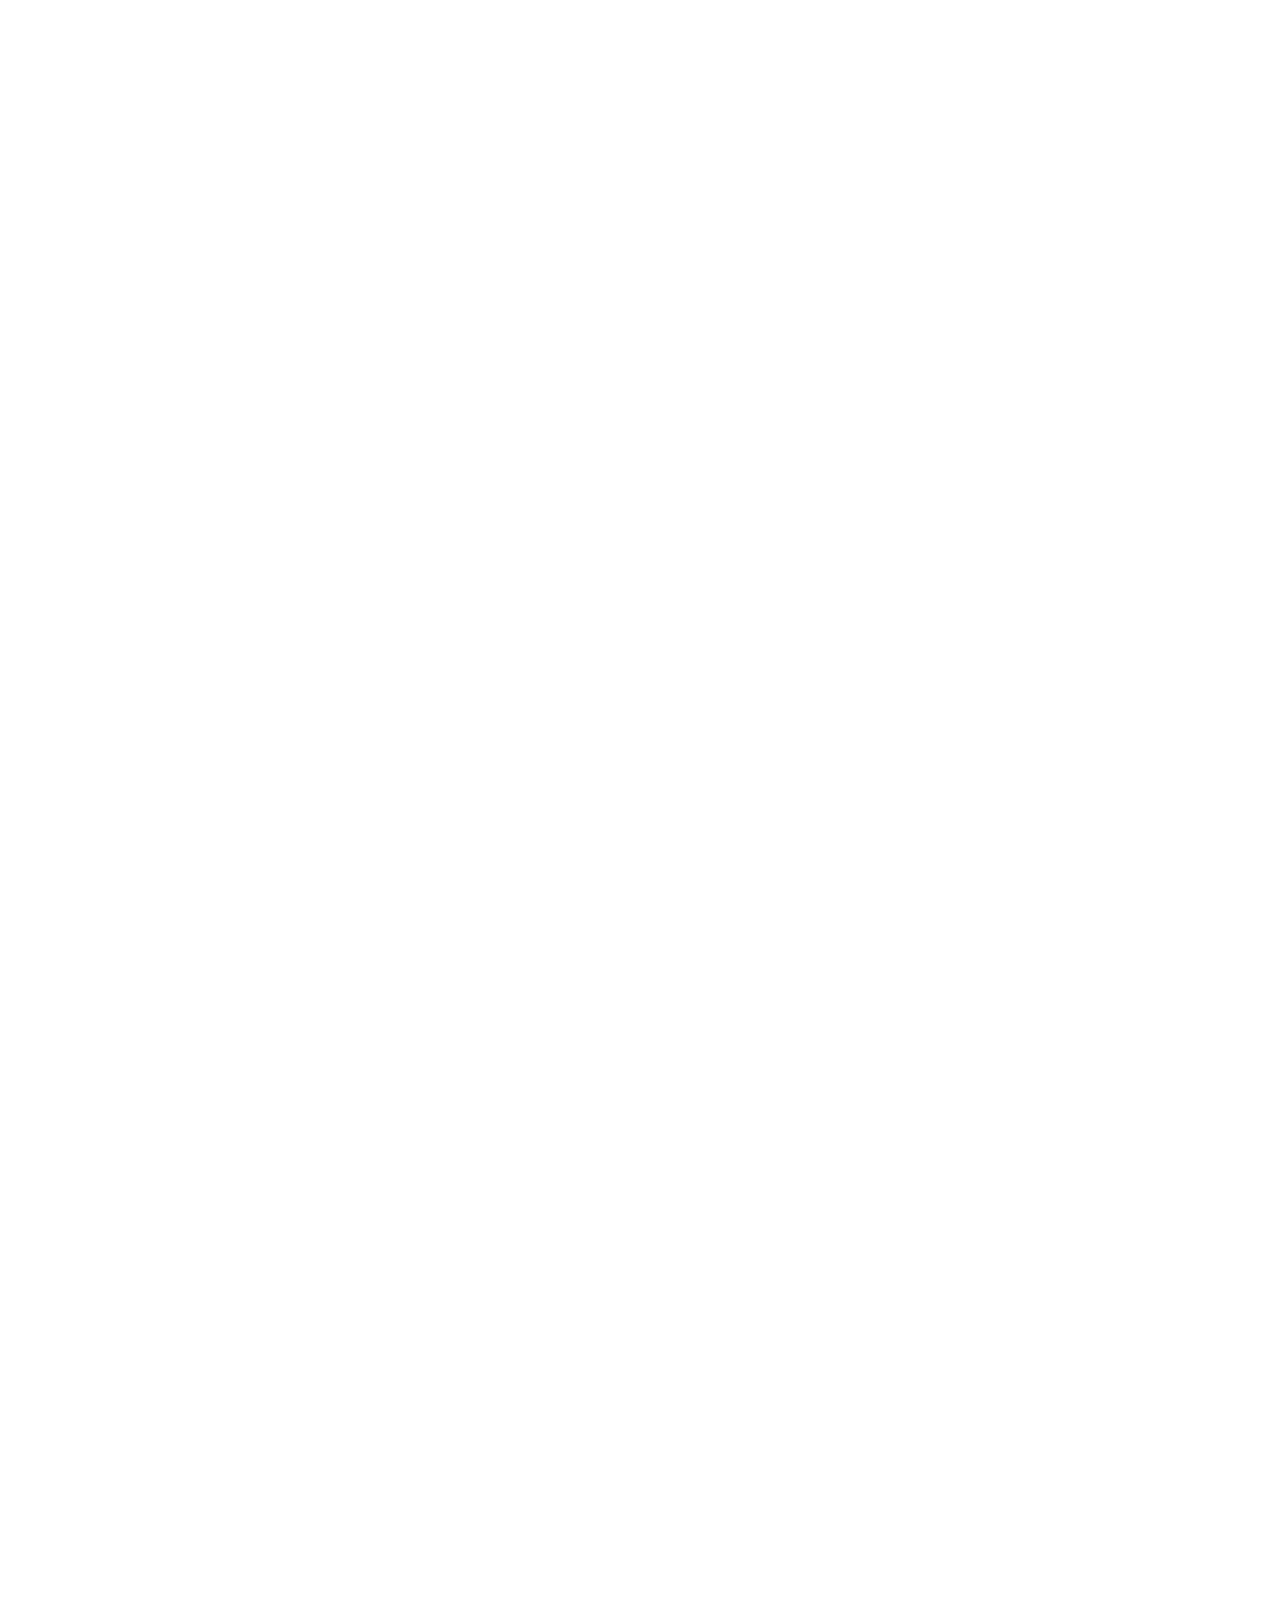
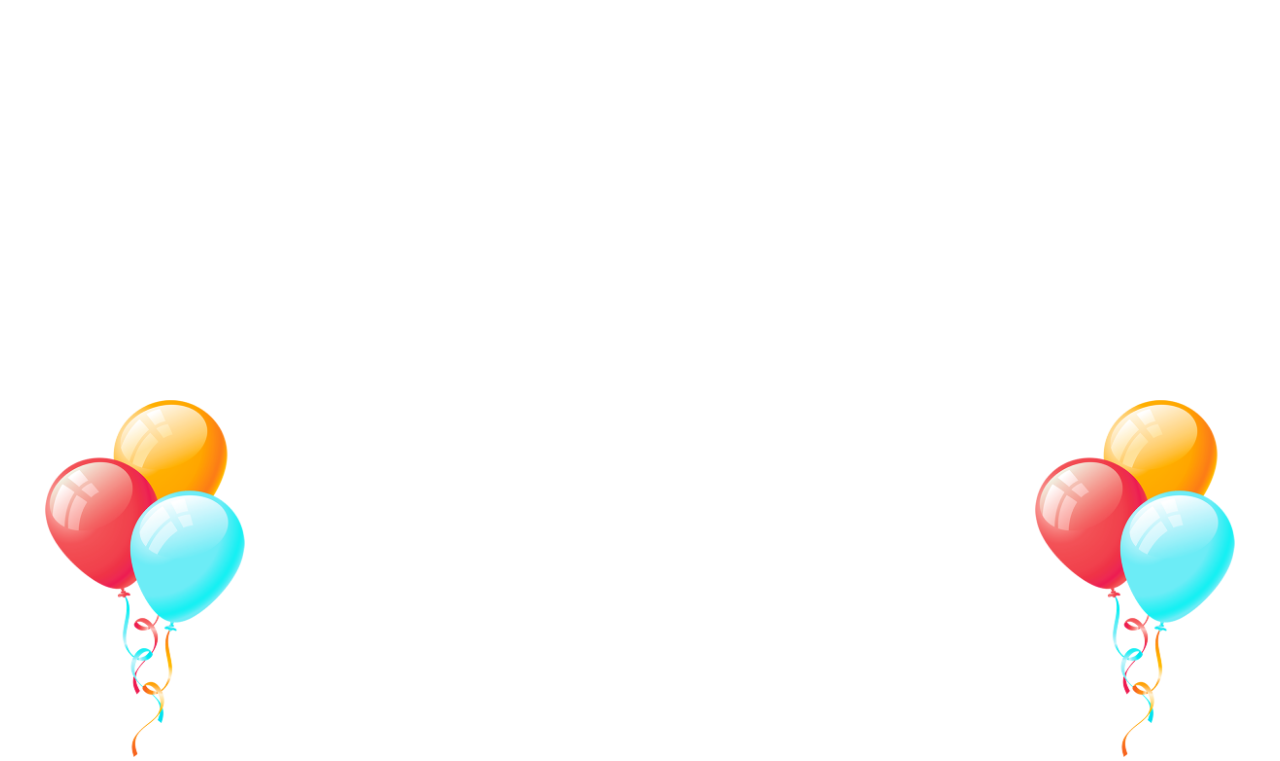
==== index.html @ 07f8ff9f "Add files via upload" ====
<!DOCTYPE html>
<html lang="ru">
<head>
    <meta charset="UTF-8">
    <meta http-equiv="X-UA-Compatible" content="IE=edge">
    <meta name="viewport" content="width=device-width, initial-scale=1.0">
    <link rel="stylesheet" href="css/main.css">
    <title>С Днём Рождения!</title>
</head>
<body>
<div class="wrapper">
    <div class="title"><div class="title-text">С Днём <br> Рождения!</div></div>
    <div class="balloons-wrapper">
    <div class="balloons balloons1" ><img src="img/kisspng-balloon-birthday-party-clip-art-cartoon-floating-balloons-5aa8c857df2f20.1392970715210107759142.png" alt=""></div>
    <div class="balloons balloons2"><img src="img/kisspng-balloon-birthday-party-clip-art-cartoon-floating-balloons-5aa8c857df2f20.1392970715210107759142.png" alt=""></div>
</div>
<div class="tort">
    <div class="tort-yarus tort-yagody-yarus-3"><img src="img/cake/tort-yagody-yarus-3.png" alt=""></div>
    <div class="tort-yarus tort-yarus-3"><img src="img/cake/tort-yarus-3.png" alt=""></div>
    <div class="tort-yarus tort-yagody-yarus-2"><img src="img/cake/tort-yagody-yarus-2.png" alt=""></div>
    <div class="tort-yarus tort-yarus-2"><img src="img/cake/tort-yarus-2.png" alt=""></div>
    <div class="tort-yarus tort-yagody-yarus-1"><img src="img/cake/tort-yagody-yarus-1.png" alt=""></div>
    <div class="tort-yarus tort-yarus-1"><img src="img/cake/tort-yarus-1.png" alt=""></div>

</div>
</div>
</body>
</html>
---- css/main.css ----
* {margin: 0;padding: 0;box-sizing: border-box;}
html, body {width: 100%; max-width: 100%; overflow: hidden !important;}
@import url('https://fonts.googleapis.com/css2?family=Marck+Script&display=swap');


.title {
    position: relative;
    font-size: 80px;
    font-family: 'Eralash 02', cursive;
    letter-spacing: 6px;
    text-align: center;
    color: #e55f00;
    top: 50px;
    left: 1000px;
    height: 300px;

    animation-name: title-text;
    animation-duration: 1.5s;
    animation-timing-function: cubic-bezier(1,-0.87,0.297,1.87);
    animation-iteration-count: 1;
    animation-fill-mode: forwards;
    animation-delay: 18s;
    
}

@keyframes title-text {
    0%{
        left: 1000px;
    }
    100% {
        left: 0;
    }
}

.balloons-wrapper {
    z-index: 50;
    padding: 0 45px;
    position: absolute;
    top: 2000px;

    animation-name: balloons;
    animation-duration: 6s;
    animation-timing-function: easy-out;
    animation-iteration-count: 1;
    animation-fill-mode: forwards;
    animation-delay: 17s;

    width: 100%;
    display: flex;
    justify-content: space-between;
}
/*.balloons1 { left: 0;}
.balloons2 { right: 0; transform: scaleX(-1) !important }*/

@keyframes balloons {
    0%{
        top: 2000px;
    }
    100% {
        top: 450px;
    }
}

.balloons img {
    width: 200px;
}

.tort {
    position: absolute;
    bottom: 40px;
    min-width: 100%;
    padding: 0px 40px;
    display: inline-block;
}

.tort .tort-yarus {
    display: flex;
    justify-content: center;
}

.tort-yarus {
    position: relative;
    animation-duration: 2.3s;
    animation-timing-function: easy-in;
    animation-iteration-count: 1;
    animation-fill-mode: forwards;
    bottom: 2000px}

.tort-yarus-1 {animation-name: tort-yarus-1; animation-delay: 2s;}
.tort-yagody-yarus-1 {margin-bottom:-100px; z-index: 4;animation-name: tort-yagody-yarus-1; animation-delay: 11s;}
.tort-yarus-2 {margin-bottom:-130px; z-index: 2;animation-name: tort-yarus-2; animation-delay: 5s;}
.tort-yagody-yarus-2 {margin-bottom:-40px; z-index: 5;animation-name: tort-yagody-yarus-2; animation-delay: 14s;}
.tort-yarus-3 {margin-bottom:-80px; z-index: 3;animation-name: tort-yarus-3; animation-delay: 8s;}
.tort-yagody-yarus-3 {margin-bottom:-50px; z-index: 6;animation-name: tort-yagody-yarus-3; animation-delay: 17s;}

.tort-yarus-1 img{max-width: 632px}
.tort-yagody-yarus-1 img {max-width: 566px;}
.tort-yarus-2 img{max-width: 458px;}
.tort-yagody-yarus-2 img {max-width: 430px;}
.tort-yarus-3 img{max-width: 364px;}
.tort-yagody-yarus-3 img {max-width: 278px;}

@keyframes tort-yarus-1 {0% {bottom: 2000px}  100% {bottom: 0px}}
@keyframes tort-yarus-2 {0% {bottom: 2000px}  100% {bottom: 0px}}
@keyframes tort-yarus-3 {0% {bottom: 2000px}  100% {bottom: 0px}}

@keyframes tort-yagody-yarus-1 {0% {bottom: 2000px}  100% {bottom: 0px}}
@keyframes tort-yagody-yarus-2 {0% {bottom: 2000px}  100% {bottom: 0px}}
@keyframes tort-yagody-yarus-3 {0% {bottom: 2000px}  100% {bottom: 0px}}
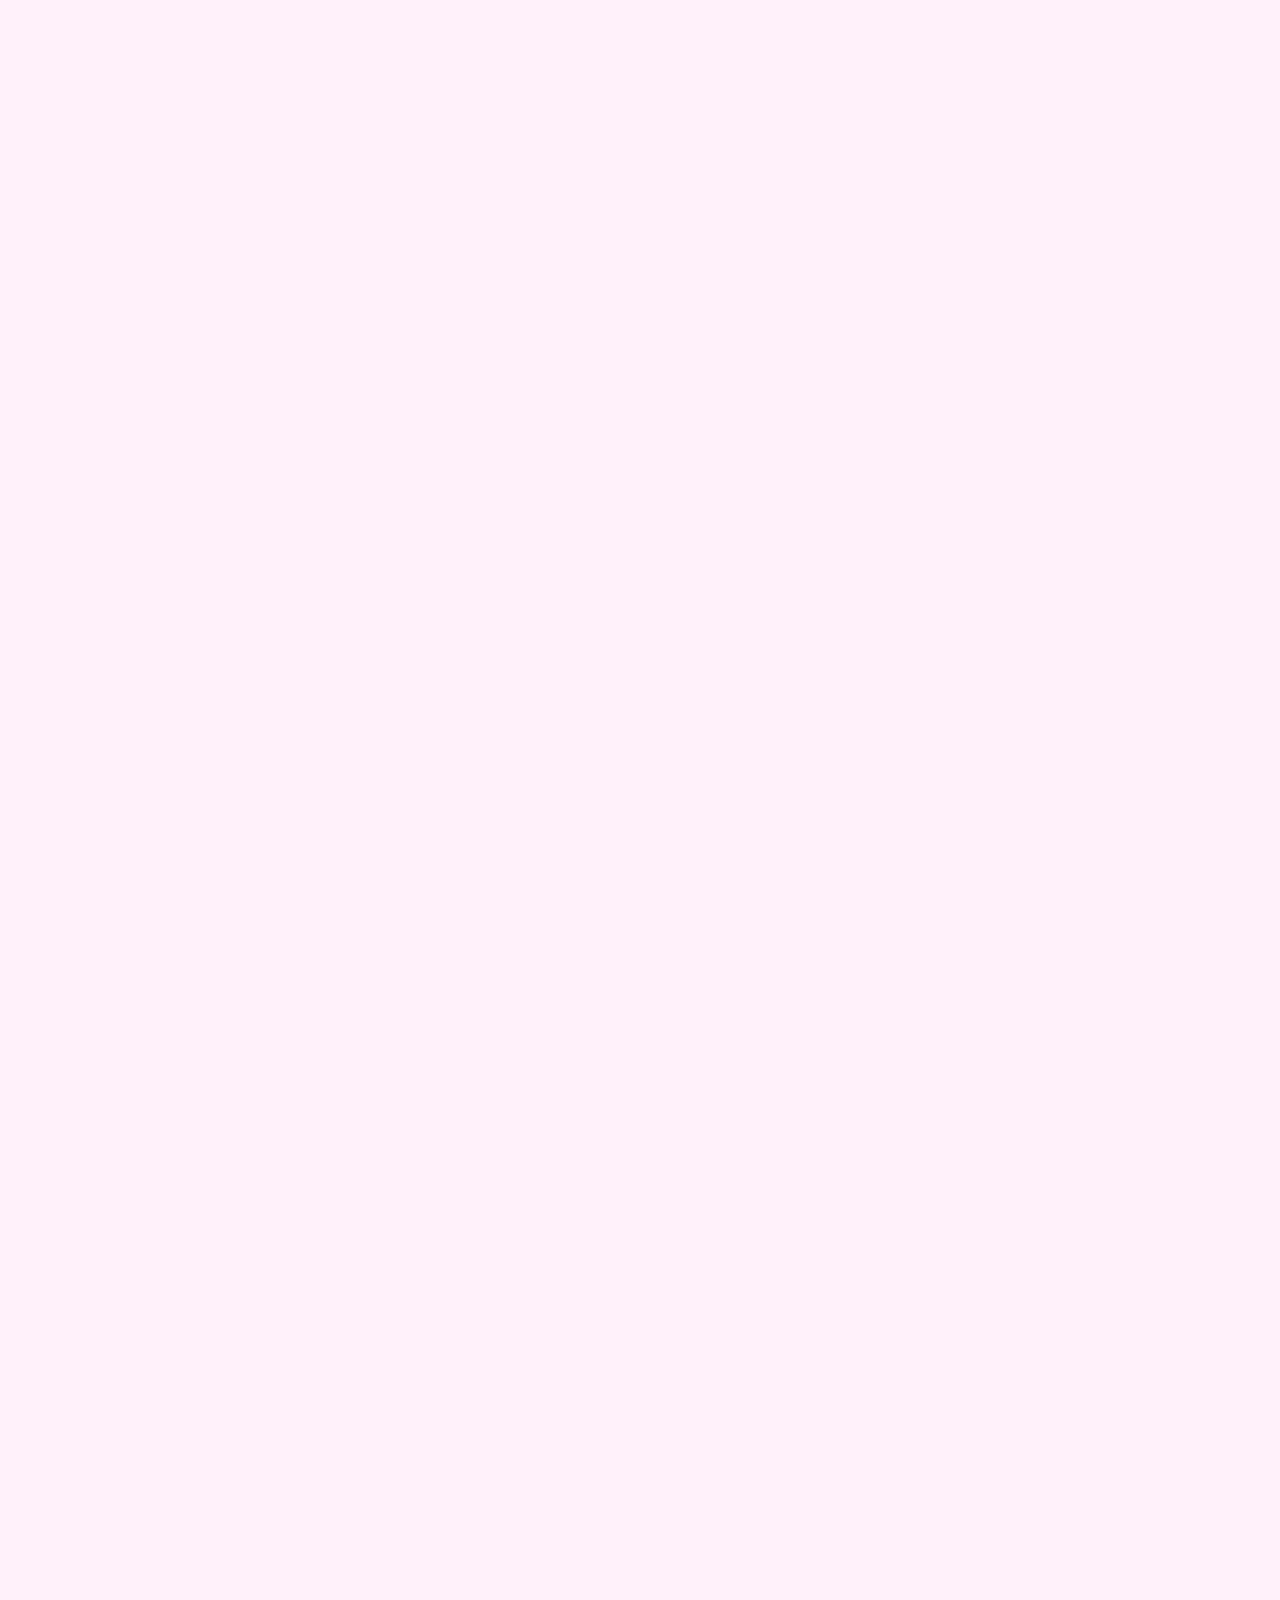
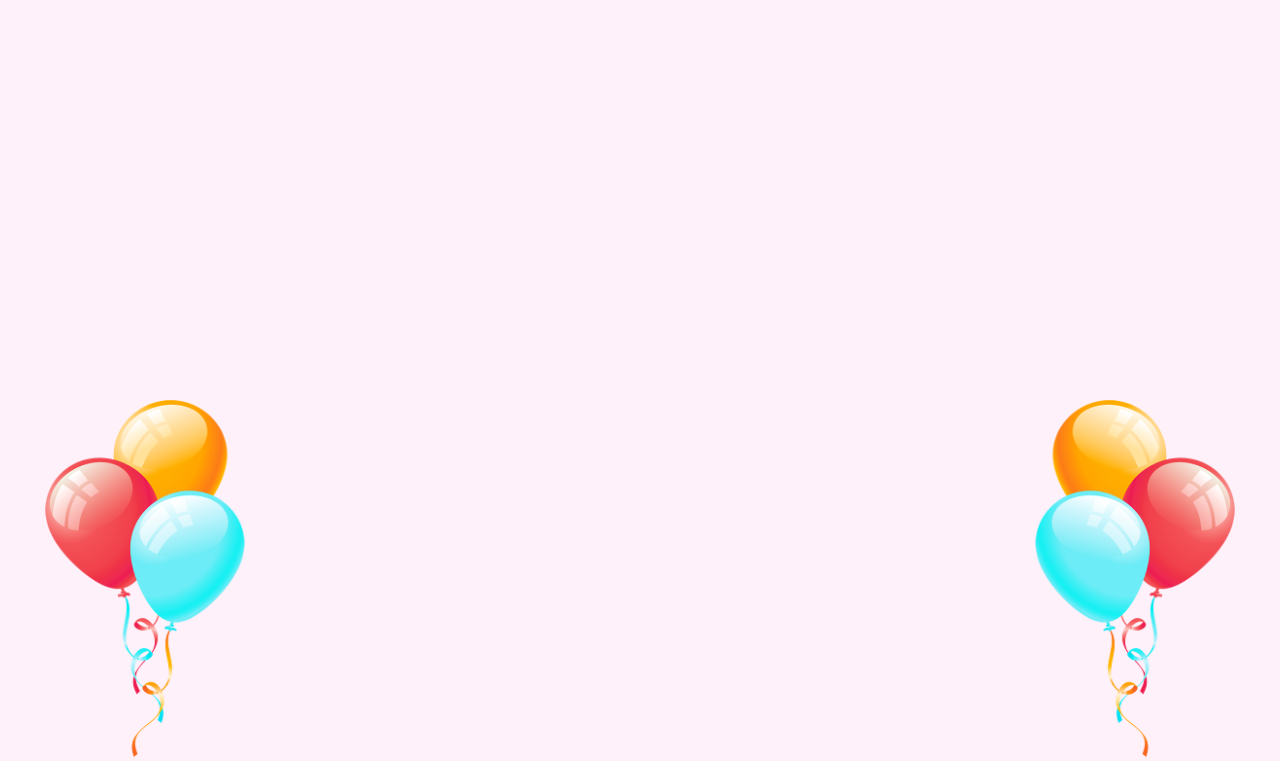
==== commit 295f76fa: "Add files via upload" ====
--- a/index.html
+++ b/index.html
@@ -23,6 +23,9 @@
     <div class="tort-yarus tort-yarus-1"><img src="img/cake/tort-yarus-1.png" alt=""></div>
 
 </div>
+    <div class="salut-wrapper">
+        <div class="salut"><img src="img/salut.gif" alt=""></div>
+    </div>
 </div>
 </body>
 </html>--- a/css/main.css
+++ b/css/main.css
@@ -2,6 +2,17 @@
 html, body {width: 100%; max-width: 100%; overflow: hidden !important;}
 @import url('https://fonts.googleapis.com/css2?family=Marck+Script&display=swap');
 
+body {
+    background-color: #fff1fa;
+
+    animation-name: body-backround;
+    animation-duration: 3s;
+    animation-iteration-count: 1;
+    animation-fill-mode: forwards;
+    animation-delay: 19.5s;
+}
+
+@keyframes body-backround{0% {background-color: #fff1fa} 100% {background-color: #00063e}}
 
 .title {
     position: relative;
@@ -9,7 +20,7 @@
     font-family: 'Eralash 02', cursive;
     letter-spacing: 6px;
     text-align: center;
-    color: #e55f00;
+    color: #f35f5f;
     top: 50px;
     left: 1000px;
     height: 300px;
@@ -49,15 +60,15 @@
     display: flex;
     justify-content: space-between;
 }
-/*.balloons1 { left: 0;}
-.balloons2 { right: 0; transform: scaleX(-1) !important }*/
+/*.balloons1 { left: 0;}*/
+.balloons2 { right: 0; transform: scaleX(-1) !important }
 
 @keyframes balloons {
     0%{
         top: 2000px;
     }
     100% {
-        top: 450px;
+        top: 1100px;
     }
 }
 
@@ -106,4 +117,24 @@
 
 @keyframes tort-yagody-yarus-1 {0% {bottom: 2000px}  100% {bottom: 0px}}
 @keyframes tort-yagody-yarus-2 {0% {bottom: 2000px}  100% {bottom: 0px}}
-@keyframes tort-yagody-yarus-3 {0% {bottom: 2000px}  100% {bottom: 0px}}+@keyframes tort-yagody-yarus-3 {0% {bottom: 2000px}  100% {bottom: 0px}}
+
+.salut-wrapper {
+    position: absolute;
+    top: 45;
+    width: 100%;
+    display: flex;
+    justify-content: space-between;
+
+    animation-name: salut;
+    animation-duration: 2.3s;
+    animation-timing-function: easy-in;
+    animation-iteration-count: 1;
+    animation-fill-mode: forwards;
+    animation-delay: 20s;
+    opacity: 0
+}
+
+.salut img { width: 700px;}
+
+@keyframes salut{ 0%{opacity: 0;} 100%{opacity: 100;}}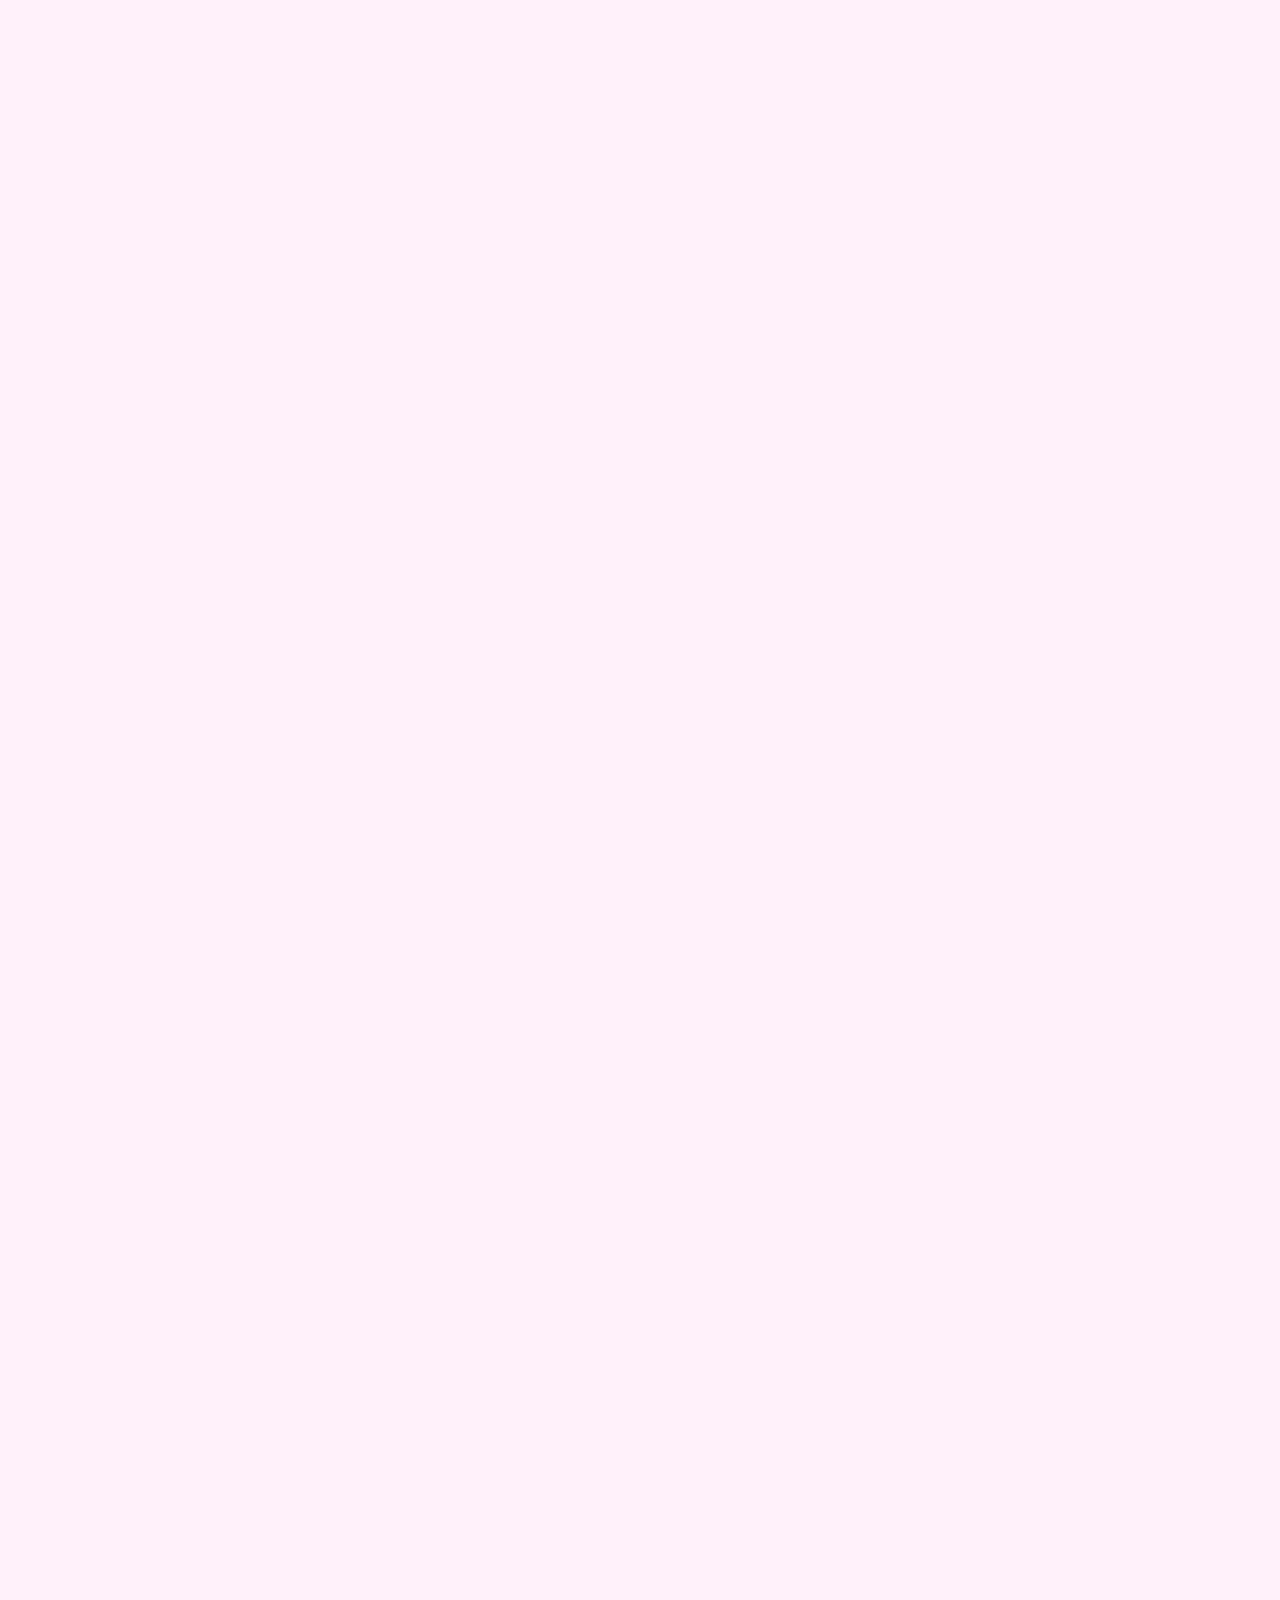
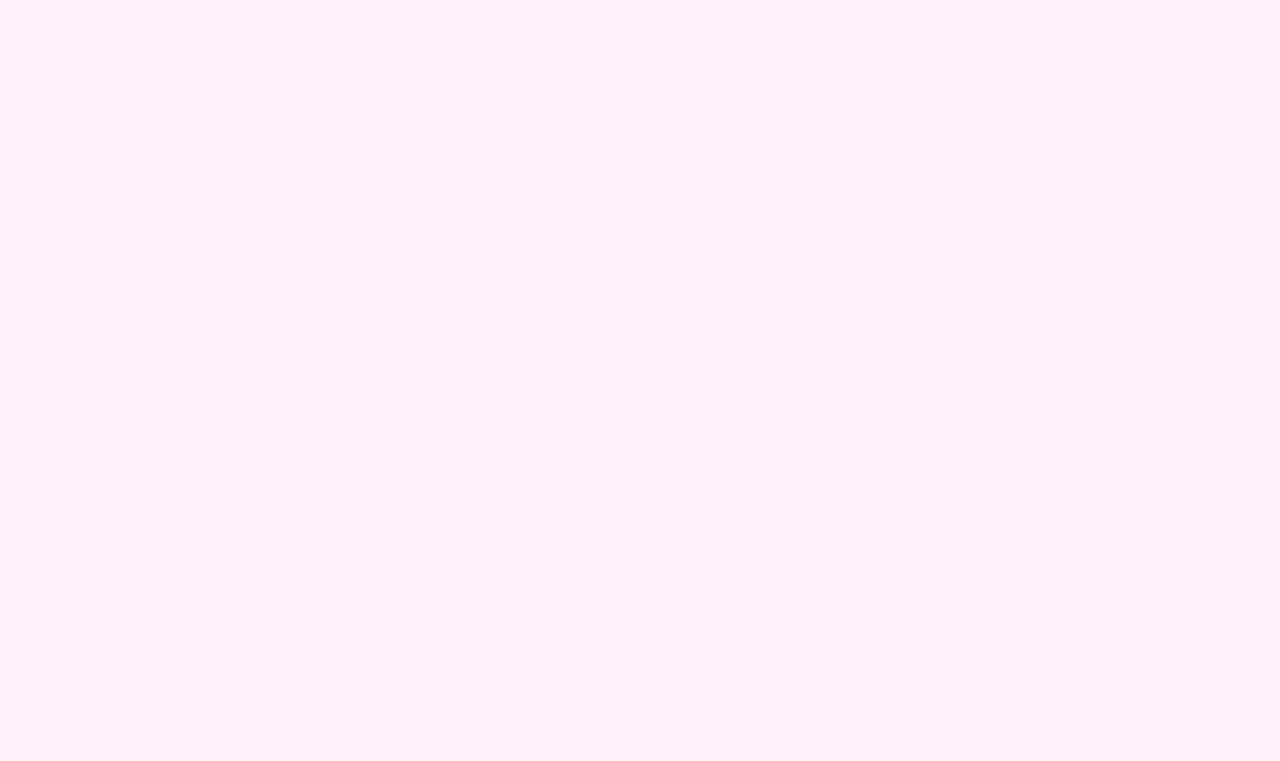
==== commit e1c8fe2b: "Add files via upload" ====
--- a/index.html
+++ b/index.html
@@ -10,6 +10,9 @@
 <body>
 <div class="wrapper">
     <div class="title"><div class="title-text">С Днём <br> Рождения!</div></div>
+    <div class="salut-wrapper">
+        <div class="salut"><img src="img/salut.gif" alt=""></div>
+    </div>
     <div class="balloons-wrapper">
     <div class="balloons balloons1" ><img src="img/kisspng-balloon-birthday-party-clip-art-cartoon-floating-balloons-5aa8c857df2f20.1392970715210107759142.png" alt=""></div>
     <div class="balloons balloons2"><img src="img/kisspng-balloon-birthday-party-clip-art-cartoon-floating-balloons-5aa8c857df2f20.1392970715210107759142.png" alt=""></div>
@@ -23,9 +26,7 @@
     <div class="tort-yarus tort-yarus-1"><img src="img/cake/tort-yarus-1.png" alt=""></div>
 
 </div>
-    <div class="salut-wrapper">
-        <div class="salut"><img src="img/salut.gif" alt=""></div>
-    </div>
+
 </div>
 </body>
 </html>--- a/css/main.css
+++ b/css/main.css
@@ -2,7 +2,15 @@
 html, body {width: 100%; max-width: 100%; overflow: hidden !important;}
 @import url('https://fonts.googleapis.com/css2?family=Marck+Script&display=swap');
 
+.wrapper {
+    max-height: 100%;
+    position: relative;
+    min-width: 100%;
+    margin: 0 auto;
+}
+
 body {
+    max-height: 100%;
     background-color: #fff1fa;
 
     animation-name: body-backround;
@@ -68,7 +76,7 @@
         top: 2000px;
     }
     100% {
-        top: 1100px;
+        top: 1000px;
     }
 }
 
@@ -77,10 +85,10 @@
 }
 
 .tort {
-    position: absolute;
+    position: relative;
     bottom: 40px;
-    min-width: 100%;
-    padding: 0px 40px;
+    width: 100%;
+    padding: 0px 40px 90px 40px;
     display: inline-block;
 }
 
@@ -111,6 +119,8 @@
 .tort-yarus-3 img{max-width: 364px;}
 .tort-yagody-yarus-3 img {max-width: 278px;}
 
+.tort-yarus {width: 100%;}
+
 @keyframes tort-yarus-1 {0% {bottom: 2000px}  100% {bottom: 0px}}
 @keyframes tort-yarus-2 {0% {bottom: 2000px}  100% {bottom: 0px}}
 @keyframes tort-yarus-3 {0% {bottom: 2000px}  100% {bottom: 0px}}
@@ -120,11 +130,8 @@
 @keyframes tort-yagody-yarus-3 {0% {bottom: 2000px}  100% {bottom: 0px}}
 
 .salut-wrapper {
-    position: absolute;
-    top: 45;
-    width: 100%;
     display: flex;
-    justify-content: space-between;
+    justify-content: center;
 
     animation-name: salut;
     animation-duration: 2.3s;
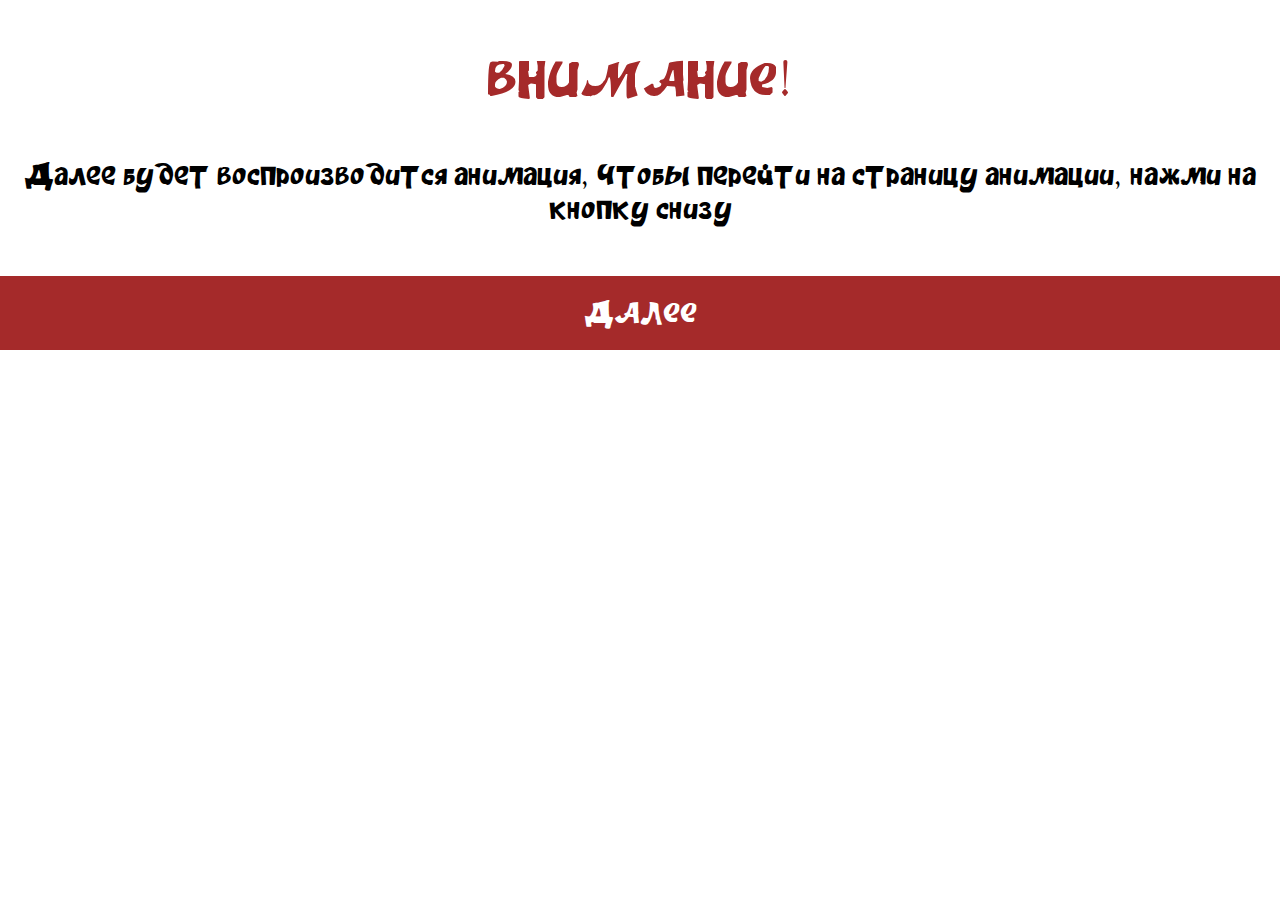
==== commit 814e3a1c: "Add files via upload" ====
--- a/index.html
+++ b/index.html
@@ -1,32 +1,15 @@
 <!DOCTYPE html>
-<html lang="ru">
+<html lang="en">
 <head>
     <meta charset="UTF-8">
     <meta http-equiv="X-UA-Compatible" content="IE=edge">
     <meta name="viewport" content="width=device-width, initial-scale=1.0">
-    <link rel="stylesheet" href="css/main.css">
-    <title>С Днём Рождения!</title>
+    <link rel="stylesheet" href="css/start.css">
+    <title>Document</title>
 </head>
 <body>
-<div class="wrapper">
-    <div class="title"><div class="title-text">С Днём <br> Рождения!</div></div>
-    <div class="salut-wrapper">
-        <div class="salut"><img src="img/salut.gif" alt=""></div>
-    </div>
-    <div class="balloons-wrapper">
-    <div class="balloons balloons1" ><img src="img/kisspng-balloon-birthday-party-clip-art-cartoon-floating-balloons-5aa8c857df2f20.1392970715210107759142.png" alt=""></div>
-    <div class="balloons balloons2"><img src="img/kisspng-balloon-birthday-party-clip-art-cartoon-floating-balloons-5aa8c857df2f20.1392970715210107759142.png" alt=""></div>
-</div>
-<div class="tort">
-    <div class="tort-yarus tort-yagody-yarus-3"><img src="img/cake/tort-yagody-yarus-3.png" alt=""></div>
-    <div class="tort-yarus tort-yarus-3"><img src="img/cake/tort-yarus-3.png" alt=""></div>
-    <div class="tort-yarus tort-yagody-yarus-2"><img src="img/cake/tort-yagody-yarus-2.png" alt=""></div>
-    <div class="tort-yarus tort-yarus-2"><img src="img/cake/tort-yarus-2.png" alt=""></div>
-    <div class="tort-yarus tort-yagody-yarus-1"><img src="img/cake/tort-yagody-yarus-1.png" alt=""></div>
-    <div class="tort-yarus tort-yarus-1"><img src="img/cake/tort-yarus-1.png" alt=""></div>
-
-</div>
-
-</div>
+    <div class="title">ВНИМАНИЕ!</div>
+    <div class="text">Далее будет воспроизводится анимация, чтобы перейти на страницу анимации, нажми на кнопку снизу</div>
+    <div class="a"><a href="birthday.html">Далее</a></div>
 </body>
 </html>--- a/css/start.css
+++ b/css/start.css
@@ -0,0 +1,37 @@
+* {margin: 0;padding: 0;box-sizing: border-box;}
+html, body {width: 100%; max-width: 100%; overflow: hidden !important;}
+@font-face {
+    font-family: "Eralash 02";
+    src: url("../fonts/eralash02.woff2") format("woff2"),
+    url("../fonts/eralash02.woff") format("woff");
+}
+
+.title {
+    font-family: 'Eralash 02';
+    font-size: 50px;
+    text-align: center;
+    margin-top: 50px;
+    color:brown
+}
+
+.text {
+    padding: 0px 20px;
+    margin-top: 50px;
+    font-family: 'Eralash 02';
+    font-size: 30px;
+    text-align: center;
+}
+
+.a a{
+    display: block;
+    margin-top: 50px;
+    padding: 20px 50px;
+    text-align: center;
+    background-color: brown;
+    justify-content: center;
+    font-family: 'Eralash 02';
+    font-size: 30px;
+    color: white;
+    text-transform: uppercase;
+    text-decoration: none !important;
+}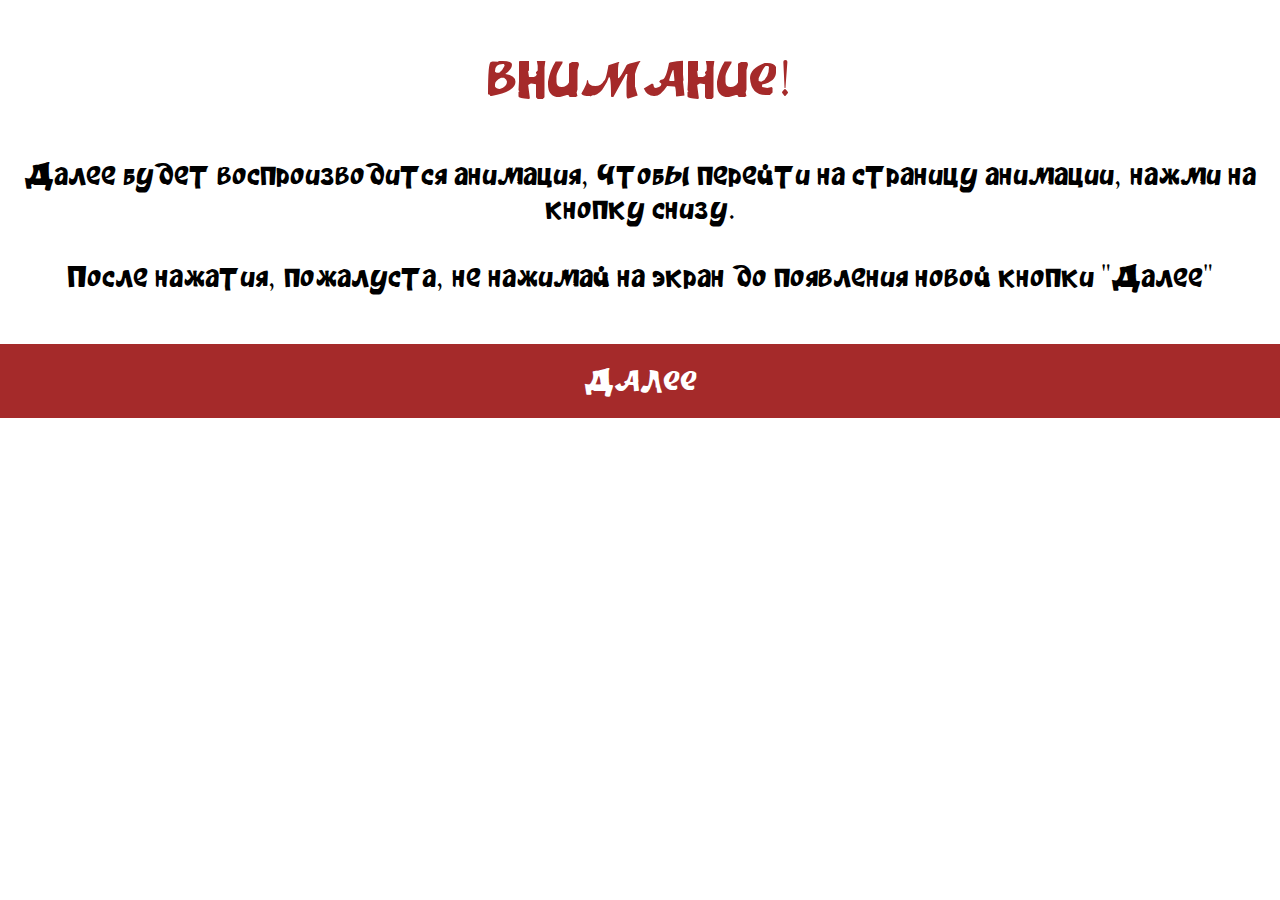
==== commit 49aa058e: "Add files via upload" ====
--- a/index.html
+++ b/index.html
@@ -9,7 +9,8 @@
 </head>
 <body>
     <div class="title">ВНИМАНИЕ!</div>
-    <div class="text">Далее будет воспроизводится анимация, чтобы перейти на страницу анимации, нажми на кнопку снизу</div>
+    <div class="text">Далее будет воспроизводится анимация, чтобы перейти на страницу анимации, нажми на кнопку снизу. <br> <br>После нажатия, пожалуста, не нажимай на экран до появления новой кнопки "Далее"
+    </div>
     <div class="a"><a href="birthday.html">Далее</a></div>
 </body>
 </html>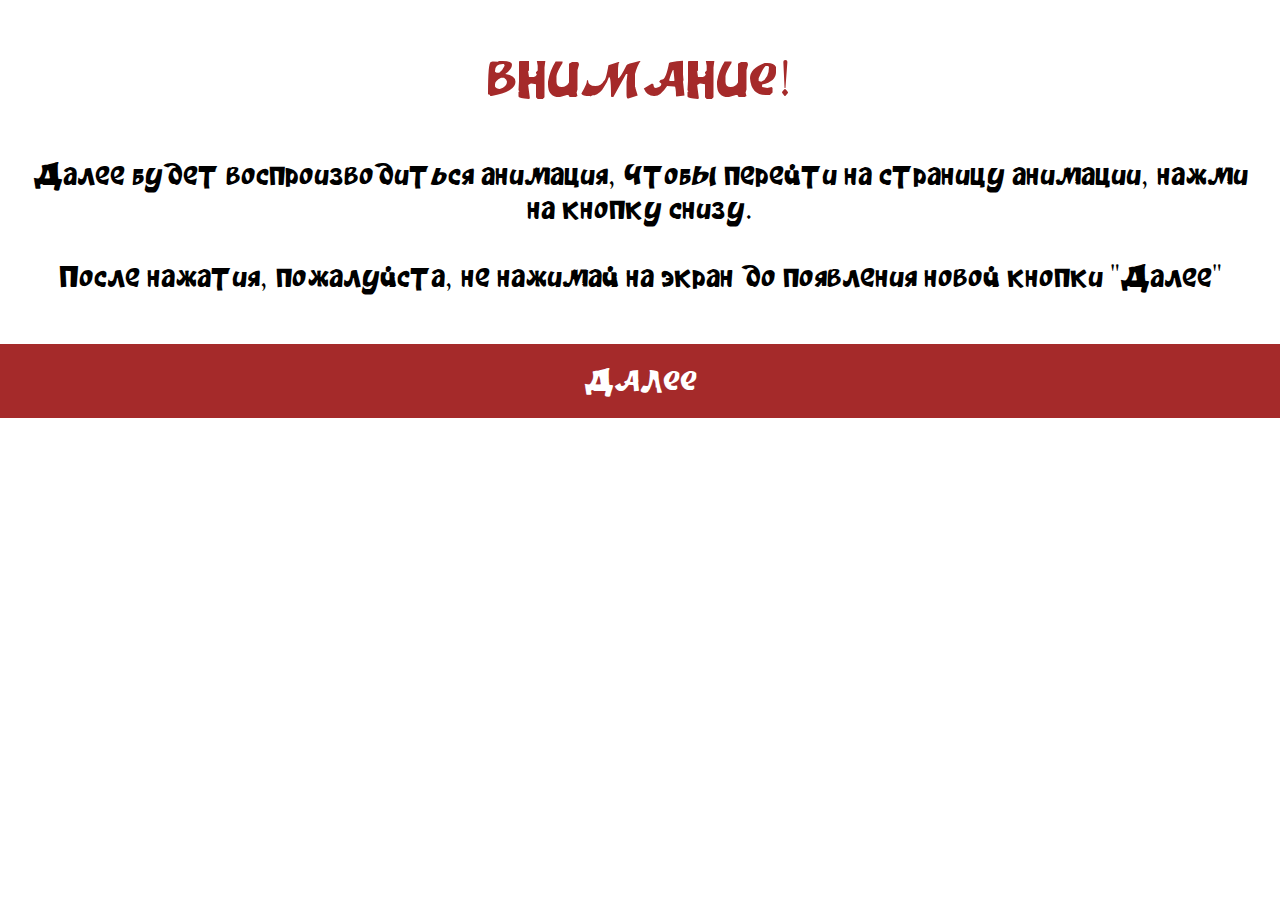
==== commit bfb9c75f: "Add files via upload" ====
--- a/index.html
+++ b/index.html
@@ -9,7 +9,7 @@
 </head>
 <body>
     <div class="title">ВНИМАНИЕ!</div>
-    <div class="text">Далее будет воспроизводится анимация, чтобы перейти на страницу анимации, нажми на кнопку снизу. <br> <br>После нажатия, пожалуста, не нажимай на экран до появления новой кнопки "Далее"
+    <div class="text">Далее будет воспроизводиться анимация, чтобы перейти на страницу анимации, нажми на кнопку снизу. <br> <br>После нажатия, пожалуйста, не нажимай на экран до появления новой кнопки "Далее"
     </div>
     <div class="a"><a href="birthday.html">Далее</a></div>
 </body>
